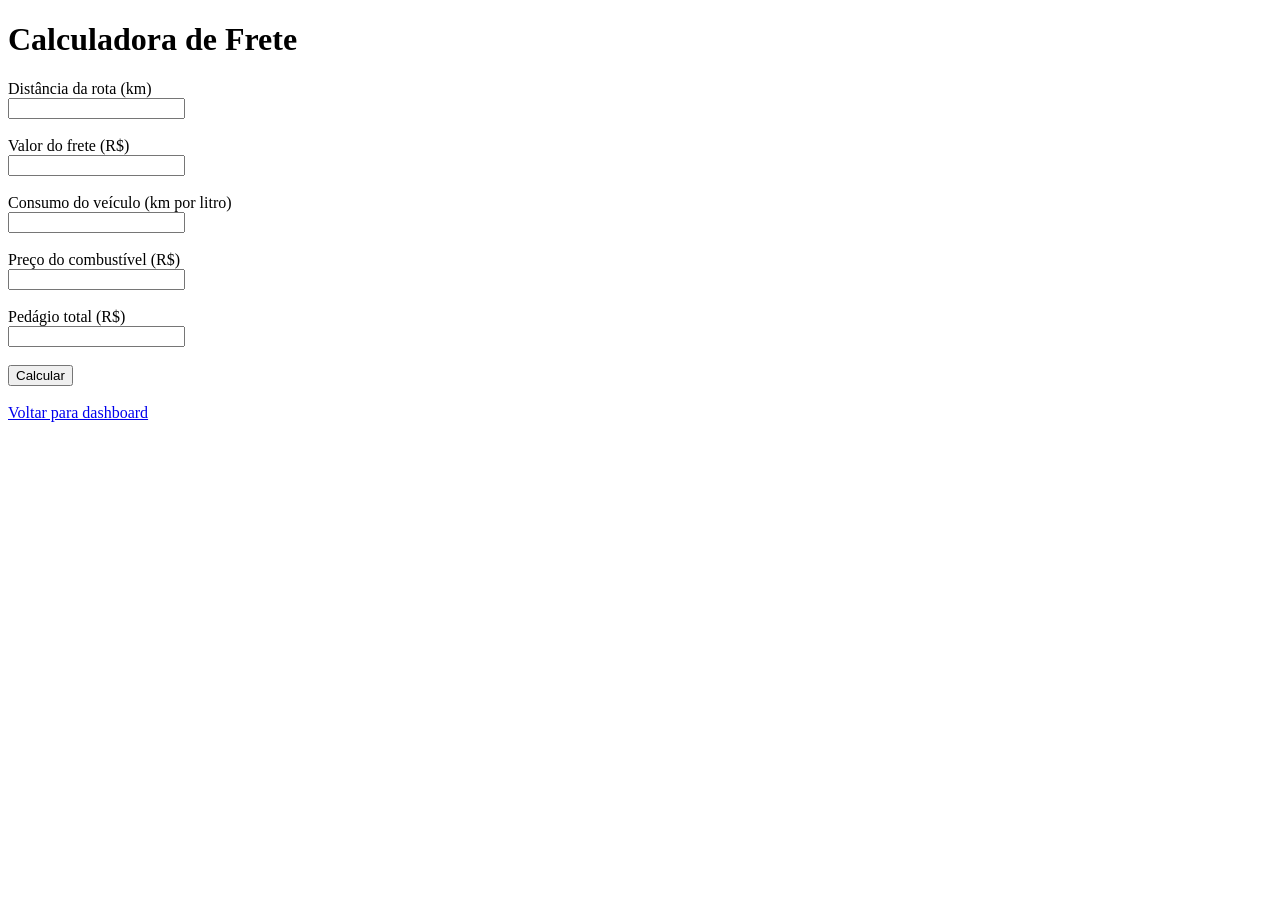
==== templates/calculadora.html @ e3d88df1 "nova interface calculadora" ====
<!DOCTYPE html>
<html>
<head>
<title>Micokrovix - Calculadora de Frete</title>
</head>

<body>

<h1>Calculadora de Frete</h1>

<form method="POST">

<label>Distância da rota (km)</label><br>
<input type="number" name="km" required><br><br>

<label>Valor do frete (R$)</label><br>
<input type="number" name="valor_frete" required><br><br>

<label>Consumo do veículo (km por litro)</label><br>
<input type="number" step="0.1" name="consumo" required><br><br>

<label>Preço do combustível (R$)</label><br>
<input type="number" step="0.01" name="preco_combustivel" required><br><br>

<label>Pedágio total (R$)</label><br>
<input type="number" name="pedagio" required><br><br>

<button type="submit">Calcular</button>

</form>

<br>
<a href="/dashboard">Voltar para dashboard</a>

</body>
</html>
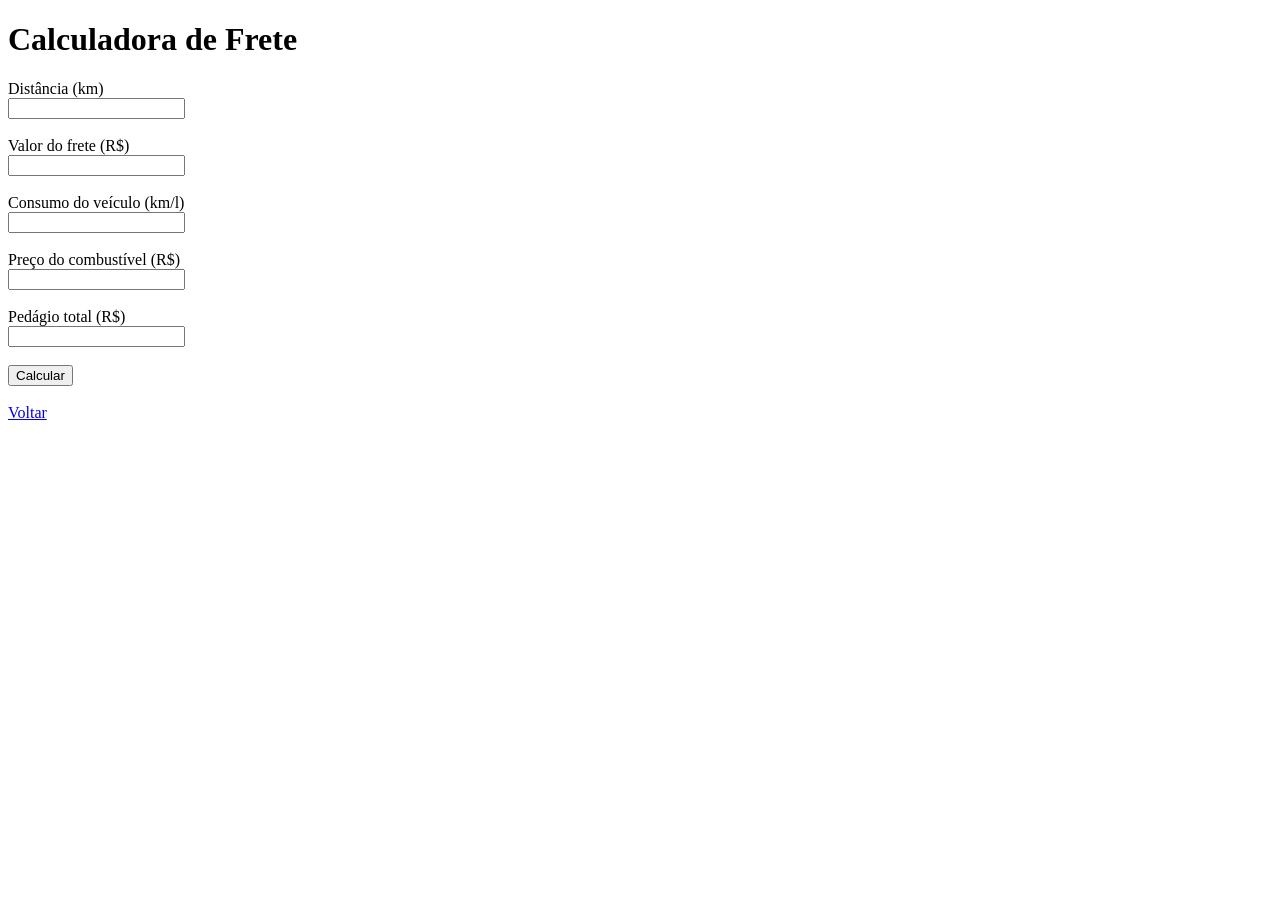
==== commit b7e41864: "corrige formulario calculadora" ====
--- a/templates/calculadora.html
+++ b/templates/calculadora.html
@@ -1,7 +1,7 @@
 <!DOCTYPE html>
 <html>
 <head>
-<title>Micokrovix - Calculadora de Frete</title>
+<title>Micokrovix - Calculadora</title>
 </head>
 
 <body>
@@ -10,19 +10,19 @@
 
 <form method="POST">
 
-<label>Distância da rota (km)</label><br>
+Distância (km)<br>
 <input type="number" name="km" required><br><br>
 
-<label>Valor do frete (R$)</label><br>
+Valor do frete (R$)<br>
 <input type="number" name="valor_frete" required><br><br>
 
-<label>Consumo do veículo (km por litro)</label><br>
+Consumo do veículo (km/l)<br>
 <input type="number" step="0.1" name="consumo" required><br><br>
 
-<label>Preço do combustível (R$)</label><br>
+Preço do combustível (R$)<br>
 <input type="number" step="0.01" name="preco_combustivel" required><br><br>
 
-<label>Pedágio total (R$)</label><br>
+Pedágio total (R$)<br>
 <input type="number" name="pedagio" required><br><br>
 
 <button type="submit">Calcular</button>
@@ -30,7 +30,7 @@
 </form>
 
 <br>
-<a href="/dashboard">Voltar para dashboard</a>
+<a href="/dashboard">Voltar</a>
 
 </body>
 </html>
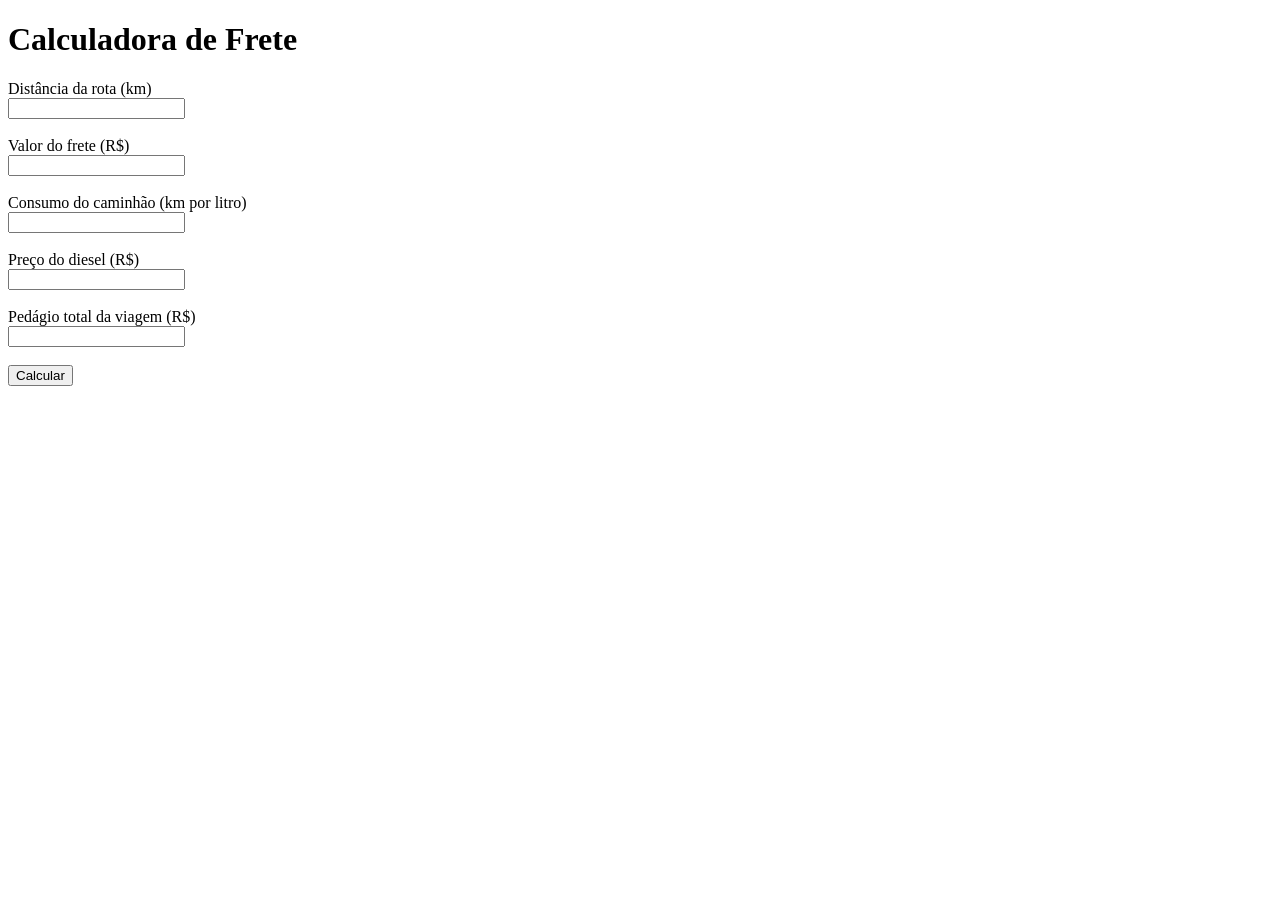
==== commit a25836d1: "corrige campo km" ====
--- a/templates/calculadora.html
+++ b/templates/calculadora.html
@@ -1,7 +1,7 @@
 <!DOCTYPE html>
 <html>
 <head>
-<title>Micokrovix - Calculadora</title>
+<title>Micokrovix - Calculadora de Frete</title>
 </head>
 
 <body>
@@ -10,27 +10,29 @@
 
 <form method="POST">
 
-Distância (km)<br>
-<input type="number" name="km" required><br><br>
+<label>Distância da rota (km)</label><br>
+<input type="number" name="km" required>
+<br><br>
 
-Valor do frete (R$)<br>
-<input type="number" name="valor_frete" required><br><br>
+<label>Valor do frete (R$)</label><br>
+<input type="number" step="0.01" name="valor_frete" required>
+<br><br>
 
-Consumo do veículo (km/l)<br>
-<input type="number" step="0.1" name="consumo" required><br><br>
+<label>Consumo do caminhão (km por litro)</label><br>
+<input type="number" step="0.1" name="consumo" required>
+<br><br>
 
-Preço do combustível (R$)<br>
-<input type="number" step="0.01" name="preco_combustivel" required><br><br>
+<label>Preço do diesel (R$)</label><br>
+<input type="number" step="0.01" name="preco_combustivel" required>
+<br><br>
 
-Pedágio total (R$)<br>
-<input type="number" name="pedagio" required><br><br>
+<label>Pedágio total da viagem (R$)</label><br>
+<input type="number" step="0.01" name="pedagio" required>
+<br><br>
 
 <button type="submit">Calcular</button>
 
 </form>
 
-<br>
-<a href="/dashboard">Voltar</a>
-
 </body>
 </html>
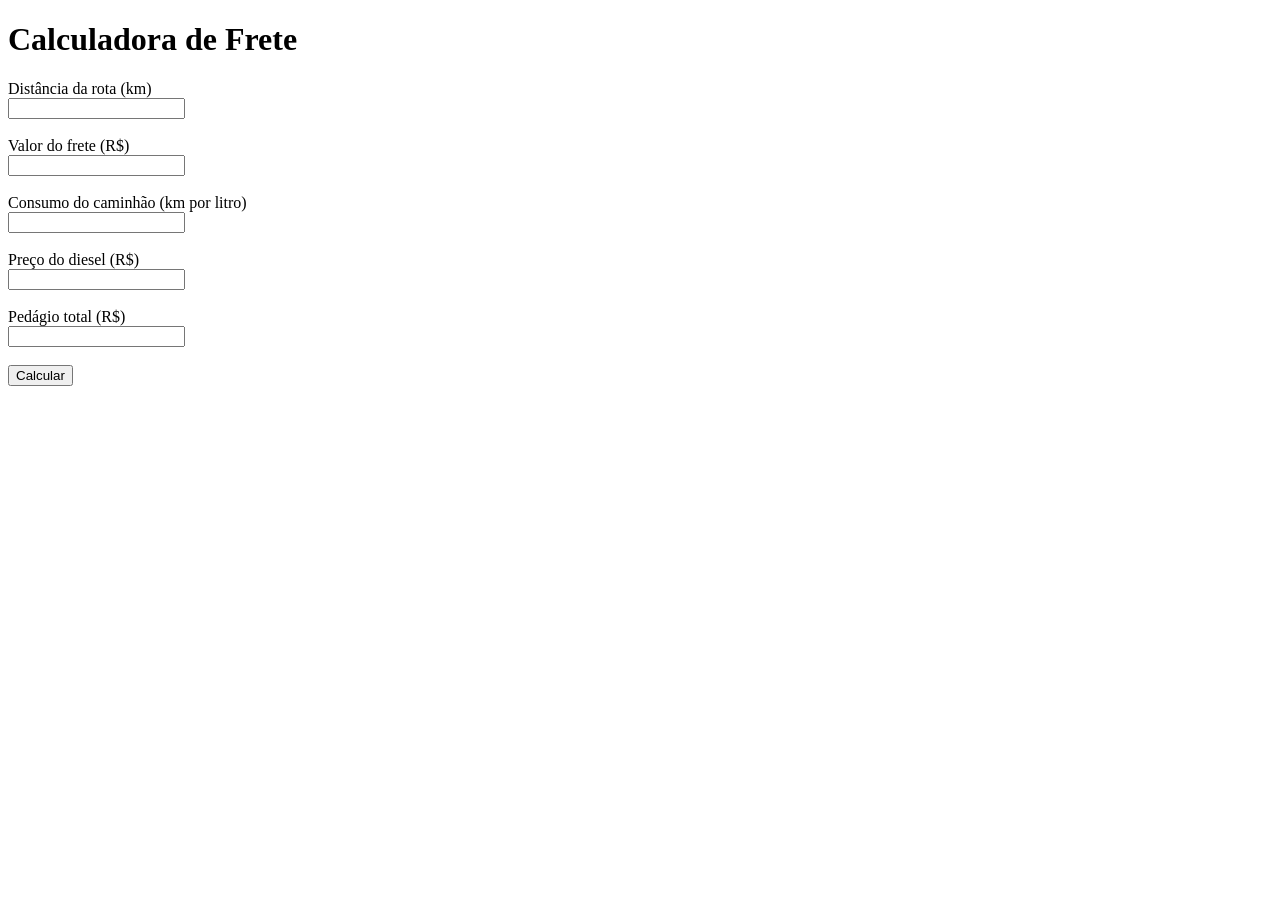
==== commit 4f2df69e: "campos completos calculadora" ====
--- a/templates/calculadora.html
+++ b/templates/calculadora.html
@@ -1,9 +1,8 @@
 <!DOCTYPE html>
 <html>
 <head>
-<title>Micokrovix - Calculadora de Frete</title>
+    <title>Calculadora de Frete</title>
 </head>
-
 <body>
 
 <h1>Calculadora de Frete</h1>
@@ -11,24 +10,19 @@
 <form method="POST">
 
 <label>Distância da rota (km)</label><br>
-<input type="number" name="km" required>
-<br><br>
+<input type="number" name="km" required><br><br>
 
 <label>Valor do frete (R$)</label><br>
-<input type="number" step="0.01" name="valor_frete" required>
-<br><br>
+<input type="number" name="valor_frete" step="0.01" required><br><br>
 
 <label>Consumo do caminhão (km por litro)</label><br>
-<input type="number" step="0.1" name="consumo" required>
-<br><br>
+<input type="number" name="consumo" step="0.01" required><br><br>
 
 <label>Preço do diesel (R$)</label><br>
-<input type="number" step="0.01" name="preco_combustivel" required>
-<br><br>
+<input type="number" name="preco_combustivel" step="0.01" required><br><br>
 
-<label>Pedágio total da viagem (R$)</label><br>
-<input type="number" step="0.01" name="pedagio" required>
-<br><br>
+<label>Pedágio total (R$)</label><br>
+<input type="number" name="pedagio" step="0.01" required><br><br>
 
 <button type="submit">Calcular</button>
 
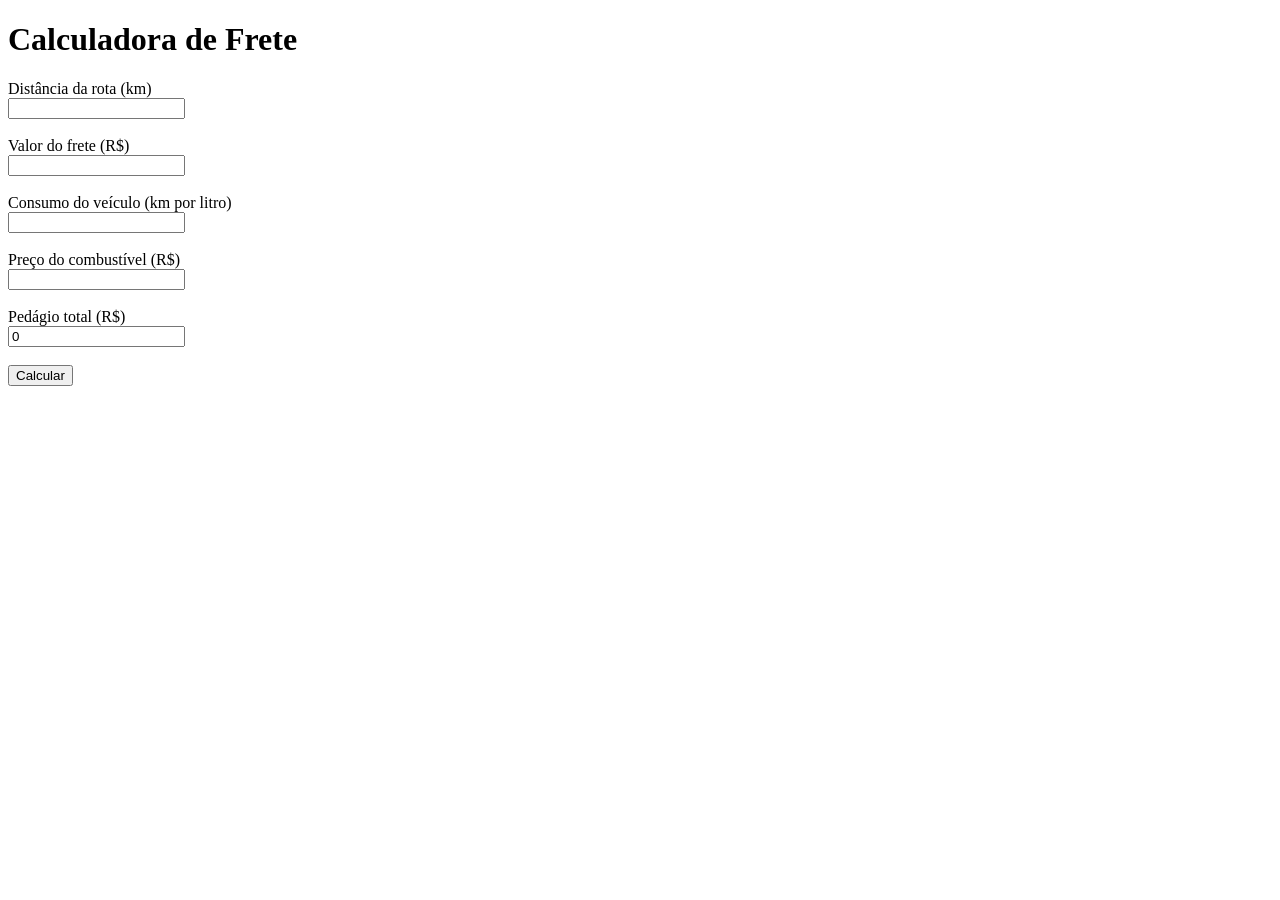
==== commit 45ab8aa2: "Add HTML template for freight calculator" ====
--- a/templates/calculadora.html
+++ b/templates/calculadora.html
@@ -1,8 +1,9 @@
 <!DOCTYPE html>
 <html>
 <head>
-    <title>Calculadora de Frete</title>
+<title>Calculadora Micokrovix</title>
 </head>
+
 <body>
 
 <h1>Calculadora de Frete</h1>
@@ -10,19 +11,19 @@
 <form method="POST">
 
 <label>Distância da rota (km)</label><br>
-<input type="number" name="km" required><br><br>
+<input type="number" step="0.1" name="km" required><br><br>
 
 <label>Valor do frete (R$)</label><br>
-<input type="number" name="valor_frete" step="0.01" required><br><br>
+<input type="number" step="0.01" name="valor_frete" required><br><br>
 
-<label>Consumo do caminhão (km por litro)</label><br>
-<input type="number" name="consumo" step="0.01" required><br><br>
+<label>Consumo do veículo (km por litro)</label><br>
+<input type="number" step="0.1" name="consumo" required><br><br>
 
-<label>Preço do diesel (R$)</label><br>
-<input type="number" name="preco_combustivel" step="0.01" required><br><br>
+<label>Preço do combustível (R$)</label><br>
+<input type="number" step="0.01" name="preco_combustivel" required><br><br>
 
 <label>Pedágio total (R$)</label><br>
-<input type="number" name="pedagio" step="0.01" required><br><br>
+<input type="number" step="0.01" name="pedagio" value="0"><br><br>
 
 <button type="submit">Calcular</button>
 
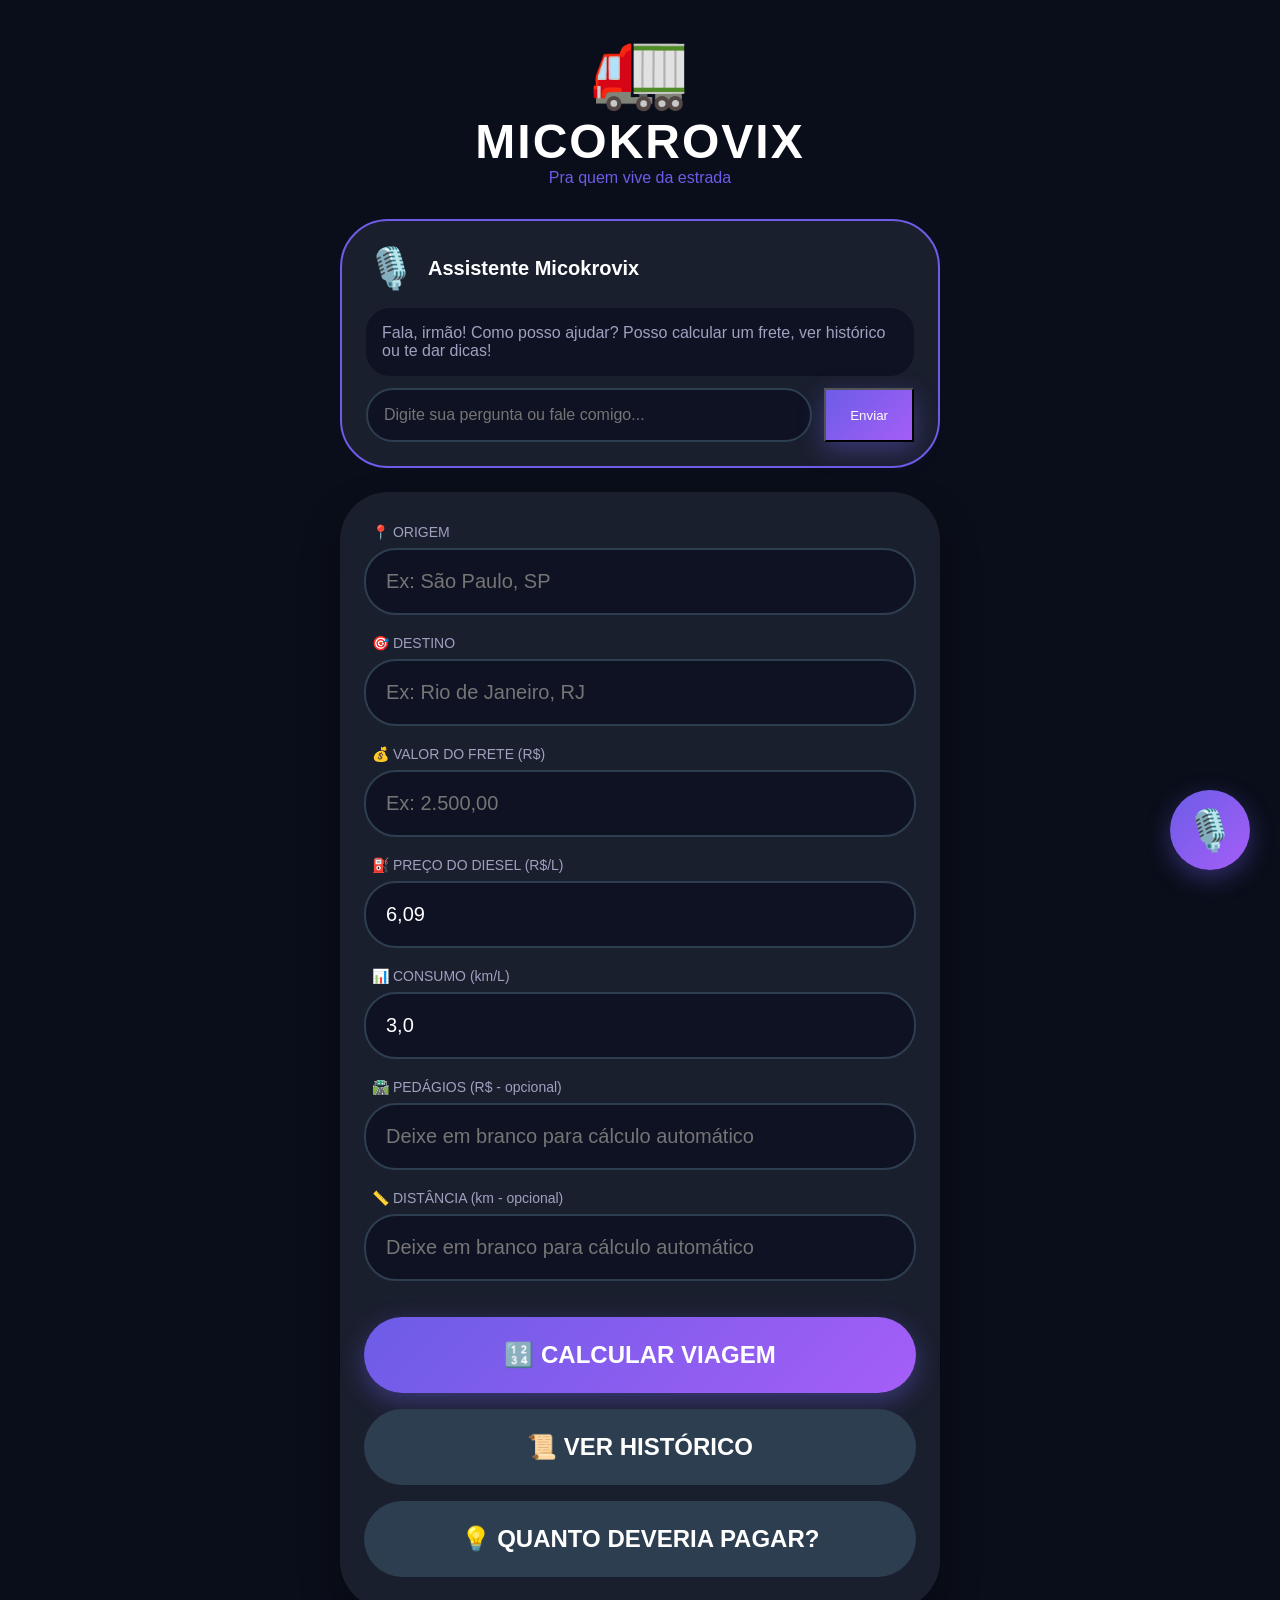
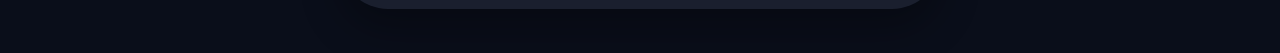
==== commit 7a86abbd: "Versao final com pedagogio automatico e interface roxa" ====
--- a/templates/calculadora.html
+++ b/templates/calculadora.html
@@ -1,33 +1,494 @@
 <!DOCTYPE html>
-<html>
+<html lang="pt-br">
 <head>
-<title>Calculadora Micokrovix</title>
+    <meta charset="UTF-8">
+    <meta name="viewport" content="width=device-width, initial-scale=1.0, user-scalable=yes">
+    <title>Micokrovix - Assistente de Frete</title>
+    <style>
+        * { margin: 0; padding: 0; box-sizing: border-box; }
+        body { background: #0a0e1a; font-family: -apple-system, BlinkMacSystemFont, 'Segoe UI', Roboto, sans-serif; padding: 20px; min-height: 100vh; }
+        .container { max-width: 600px; margin: 0 auto; }
+        .header { text-align: center; margin-bottom: 32px; }
+        .logo { font-size: 80px; animation: bounce 2s infinite; }
+        @keyframes bounce { 0%, 100% { transform: translateY(0); } 50% { transform: translateY(-10px); } }
+        h1 { color: white; font-size: 48px; letter-spacing: 2px; }
+        .sub { color: #6c5ce7; font-size: 16px; }
+        .card { background: #1a1f2e; border-radius: 48px; padding: 32px 24px; margin-bottom: 24px; box-shadow: 0 20px 40px rgba(0,0,0,0.3); }
+        .input-group { margin-bottom: 20px; }
+        label { display: block; color: #a0a0c0; font-size: 14px; margin-bottom: 8px; margin-left: 8px; }
+        input { width: 100%; padding: 20px; font-size: 20px; background: #0f1222; border: 2px solid #2d3e50; border-radius: 32px; color: white; transition: all 0.3s; }
+        input:focus { outline: none; border-color: #6c5ce7; background: #1a1f2e; }
+        .btn { width: 100%; padding: 24px; font-size: 24px; font-weight: bold; border: none; border-radius: 48px; cursor: pointer; transition: transform 0.1s; margin-top: 16px; }
+        .btn:active { transform: scale(0.98); }
+        .btn-primary { background: linear-gradient(135deg, #6c5ce7, #a55ef7); color: white; box-shadow: 0 8px 24px rgba(108,92,231,0.4); }
+        .btn-secondary { background: #2d3e50; color: white; }
+        .result-card { background: linear-gradient(135deg, #1a1f2e, #0f1222); border-radius: 48px; padding: 32px; margin-bottom: 24px; border: 1px solid #2d3e50; }
+        .profit-value { font-size: 64px; font-weight: bold; text-align: center; margin: 16px 0; }
+        .profit-positive { color: #00b894; }
+        .profit-negative { color: #d63031; }
+        .status-badge { padding: 20px; border-radius: 48px; text-align: center; font-size: 24px; font-weight: bold; margin: 16px 0; }
+        .status-good { background: #00b894; color: white; }
+        .status-medium { background: #fdcb6e; color: #2d3436; }
+        .status-bad { background: #d63031; color: white; }
+        .detail-row { display: flex; justify-content: space-between; padding: 12px 0; border-bottom: 1px solid #2d3e50; color: #a0a0c0; }
+        .detail-value { color: white; font-weight: bold; }
+        .voice-button { position: fixed; bottom: 30px; right: 30px; width: 80px; height: 80px; background: linear-gradient(135deg, #6c5ce7, #a55ef7); border-radius: 50%; display: flex; align-items: center; justify-content: center; font-size: 40px; box-shadow: 0 8px 24px rgba(108,92,231,0.4); cursor: pointer; transition: transform 0.2s; z-index: 1000; }
+        .voice-button:active { transform: scale(0.95); }
+        .assistant-panel { background: #1a1f2e; border-radius: 48px; padding: 24px; margin-bottom: 24px; border: 2px solid #6c5ce7; }
+        .assistant-header { display: flex; align-items: center; gap: 12px; margin-bottom: 16px; }
+        .assistant-avatar { font-size: 40px; }
+        .assistant-name { color: white; font-size: 20px; font-weight: bold; }
+        .assistant-message { background: #0f1222; border-radius: 24px; padding: 16px; color: #a0a0c0; margin-bottom: 12px; font-size: 16px; }
+        .assistant-input { display: flex; gap: 12px; }
+        .assistant-input input { flex: 1; padding: 16px; font-size: 16px; margin: 0; }
+        .assistant-input button { width: auto; padding: 16px 24px; margin: 0; }
+        .loading { display: inline-block; width: 24px; height: 24px; border: 3px solid rgba(255,255,255,0.3); border-radius: 50%; border-top-color: white; animation: spin 1s ease-in-out infinite; }
+        @keyframes spin { to { transform: rotate(360deg); } }
+        @media (max-width: 600px) {
+            body { padding: 12px; }
+            .profit-value { font-size: 44px; }
+            .btn { font-size: 20px; padding: 20px; }
+            input { font-size: 18px; padding: 16px; }
+            .voice-button { width: 60px; height: 60px; font-size: 30px; bottom: 20px; right: 20px; }
+        }
+    </style>
 </head>
-
 <body>
-
-<h1>Calculadora de Frete</h1>
-
-<form method="POST">
-
-<label>Distância da rota (km)</label><br>
-<input type="number" step="0.1" name="km" required><br><br>
-
-<label>Valor do frete (R$)</label><br>
-<input type="number" step="0.01" name="valor_frete" required><br><br>
-
-<label>Consumo do veículo (km por litro)</label><br>
-<input type="number" step="0.1" name="consumo" required><br><br>
-
-<label>Preço do combustível (R$)</label><br>
-<input type="number" step="0.01" name="preco_combustivel" required><br><br>
-
-<label>Pedágio total (R$)</label><br>
-<input type="number" step="0.01" name="pedagio" value="0"><br><br>
-
-<button type="submit">Calcular</button>
-
-</form>
-
+    <div class="container">
+        <div class="header">
+            <div class="logo">🚛</div>
+            <h1>MICOKROVIX</h1>
+            <div class="sub">Pra quem vive da estrada</div>
+        </div>
+        
+        <!-- PAINEL DA ASSISTENTE IA -->
+        <div class="assistant-panel" id="assistantPanel">
+            <div class="assistant-header">
+                <div class="assistant-avatar">🎙️</div>
+                <div class="assistant-name">Assistente Micokrovix</div>
+            </div>
+            <div class="assistant-message" id="assistantMessage">
+                Fala, irmão! Como posso ajudar? Posso calcular um frete, ver histórico ou te dar dicas!
+            </div>
+            <div class="assistant-input">
+                <input type="text" id="assistantInput" placeholder="Digite sua pergunta ou fale comigo...">
+                <button class="btn-primary" onclick="sendAssistantMessage()" style="padding: 16px 24px;">Enviar</button>
+            </div>
+        </div>
+        
+        <!-- FORMULÁRIO -->
+        <div class="card">
+            <div class="input-group">
+                <label>📍 ORIGEM</label>
+                <input type="text" id="origem" placeholder="Ex: São Paulo, SP" autocomplete="off">
+            </div>
+            <div class="input-group">
+                <label>🎯 DESTINO</label>
+                <input type="text" id="destino" placeholder="Ex: Rio de Janeiro, RJ" autocomplete="off">
+            </div>
+            <div class="input-group">
+                <label>💰 VALOR DO FRETE (R$)</label>
+                <input type="text" id="valor_frete" placeholder="Ex: 2.500,00">
+            </div>
+            <div class="input-group">
+                <label>⛽ PREÇO DO DIESEL (R$/L)</label>
+                <input type="text" id="preco_diesel" value="6,09">
+            </div>
+            <div class="input-group">
+                <label>📊 CONSUMO (km/L)</label>
+                <input type="text" id="consumo" value="3,0">
+            </div>
+            <div class="input-group">
+                <label>🛣️ PEDÁGIOS (R$ - opcional)</label>
+                <input type="text" id="pedagio" placeholder="Deixe em branco para cálculo automático">
+            </div>
+            <div class="input-group">
+                <label>📏 DISTÂNCIA (km - opcional)</label>
+                <input type="text" id="distancia" placeholder="Deixe em branco para cálculo automático">
+            </div>
+            
+            <button class="btn btn-primary" onclick="calculateTrip()" id="calcBtn">
+                🔢 CALCULAR VIAGEM
+            </button>
+            <button class="btn btn-secondary" onclick="showHistory()">
+                📜 VER HISTÓRICO
+            </button>
+            <button class="btn btn-secondary" onclick="checkFairPrice()">
+                💡 QUANTO DEVERIA PAGAR?
+            </button>
+        </div>
+        
+        <div id="resultado"></div>
+        <div id="historico"></div>
+    </div>
+    
+    <div class="voice-button" onclick="startVoice()">
+        🎙️
+    </div>
+    
+    <script>
+        const API_URL = window.location.origin;
+        let vozAtual = null;
+        
+        // =========================
+        // FUNÇÃO PARA FALAR EM VOZ ALTA (COM VOZ NATURAL DO CHROME)
+        // =========================
+        function speak(text) {
+            if (!('speechSynthesis' in window)) {
+                console.log('Voz não suportada');
+                return;
+            }
+            
+            // Cancelar qualquer fala anterior
+            window.speechSynthesis.cancel();
+            
+            // Esperar vozes carregarem
+            const trySpeak = () => {
+                const utterance = new SpeechSynthesisUtterance(text);
+                utterance.lang = 'pt-BR';
+                utterance.rate = 0.85;  // Mais natural
+                utterance.pitch = 1.0;
+                
+                // Tentar pegar voz feminina natural do Google
+                const voices = window.speechSynthesis.getVoices();
+                const ptVoice = voices.find(v => v.lang === 'pt-BR' && (v.name.includes('Google') || v.name.includes('Natural')));
+                if (ptVoice) {
+                    utterance.voice = ptVoice;
+                }
+                
+                window.speechSynthesis.speak(utterance);
+            };
+            
+            // Se vozes já carregaram, fala direto
+            if (window.speechSynthesis.getVoices().length > 0) {
+                trySpeak();
+            } else {
+                // Aguarda carregar as vozes
+                window.speechSynthesis.onvoiceschanged = trySpeak;
+            }
+        }
+        
+        // =========================
+        // ATUALIZAR MENSAGEM DA ASSISTENTE
+        // =========================
+        function updateAssistantMessage(text, speakIt = true) {
+            const msgDiv = document.getElementById('assistantMessage');
+            msgDiv.innerHTML = text;
+            if (speakIt) {
+                speak(text);
+            }
+        }
+        
+        // =========================
+        // ENVIAR MENSAGEM DIGITADA
+        // =========================
+        async function sendAssistantMessage() {
+            const input = document.getElementById('assistantInput');
+            const msg = input.value.trim();
+            if (!msg) return;
+            
+            updateAssistantMessage(`🎤 Você: ${msg}`, false);
+            input.value = '';
+            
+            await processCommand(msg);
+        }
+        
+        // =========================
+        // PROCESSAR COMANDO DE VOZ/TEXTO
+        // =========================
+        async function processCommand(text) {
+            const lowerText = text.toLowerCase();
+            
+            // Verificar se quer calcular
+            if (lowerText.includes('calcular') || lowerText.includes('frete') || lowerText.includes('nova viagem')) {
+                const origem = document.getElementById('origem').value;
+                const destino = document.getElementById('destino').value;
+                
+                if (!origem || !destino) {
+                    updateAssistantMessage('Fala a origem e o destino primeiro, irmão! Depois me fala o valor do frete.');
+                } else {
+                    updateAssistantMessage(`Vamos calcular de ${origem} para ${destino}. Qual o valor do frete, irmão?`);
+                }
+                return;
+            }
+            
+            // Verificar se é um número (valor do frete)
+            const numberMatch = text.match(/(\d+[.,]?\d*)/);
+            if (numberMatch && !lowerText.includes('histórico') && !lowerText.includes('preço') && !lowerText.includes('mostrar')) {
+                const valor = numberMatch[0].replace(',', '.');
+                document.getElementById('valor_frete').value = valor;
+                updateAssistantMessage(`Recebi o valor R$ ${valor}. Vou calcular agora!`);
+                setTimeout(() => calculateTrip(), 500);
+                return;
+            }
+            
+            // Histórico
+            if (lowerText.includes('histórico') || lowerText.includes('ultimas') || lowerText.includes('mostrar viagens')) {
+                updateAssistantMessage('Buscando suas últimas viagens...');
+                showHistory();
+                return;
+            }
+            
+            // Preço justo
+            if (lowerText.includes('preço justo') || lowerText.includes('quanto paga') || lowerText.includes('média')) {
+                const origem = document.getElementById('origem').value;
+                const destino = document.getElementById('destino').value;
+                if (origem && destino) {
+                    updateAssistantMessage(`Consultando o preço justo para ${origem} até ${destino}...`);
+                    checkFairPrice();
+                } else {
+                    updateAssistantMessage('Primeiro me fala a origem e o destino, irmão!');
+                }
+                return;
+            }
+            
+            // Ajuda
+            if (lowerText.includes('ajuda') || lowerText.includes('como funciona') || lowerText.includes('o que você faz')) {
+                updateAssistantMessage('Fala "calcular" pra começar um novo frete, "histórico" pra ver suas viagens ou "preço justo" pra saber a média da rota. Pode falar o valor do frete que eu calculo na hora! Também calculo pedágio automaticamente!');
+                return;
+            }
+            
+            // Saudação
+            if (lowerText.includes('olá') || lowerText.includes('oi') || lowerText.includes('bom dia') || lowerText.includes('boa tarde')) {
+                updateAssistantMessage('Olá, irmão! Tudo bem? Como posso ajudar você hoje?');
+                return;
+            }
+            
+            // Resposta padrão
+            updateAssistantMessage(`Entendi "${text}". Fala "calcular", "histórico", "preço justo" ou me dá o valor do frete que eu calculo na hora!`);
+        }
+        
+        // =========================
+        // FUNÇÃO PRINCIPAL DE CÁLCULO
+        // =========================
+        async function calculateTrip() {
+            const btn = document.getElementById('calcBtn');
+            const originalText = btn.innerHTML;
+            btn.innerHTML = '<span class="loading"></span> CALCULANDO...';
+            btn.disabled = true;
+            
+            try {
+                const data = {
+                    origem: document.getElementById('origem').value,
+                    destino: document.getElementById('destino').value,
+                    distancia: parseFloat(document.getElementById('distancia').value.replace(',', '.')) || 0,
+                    valor_frete: document.getElementById('valor_frete').value,
+                    consumo: parseFloat(document.getElementById('consumo').value.replace(',', '.')),
+                    preco_diesel: document.getElementById('preco_diesel').value,
+                    pedagio: document.getElementById('pedagio').value.replace(',', '.') || 0
+                };
+                
+                if (!data.origem || !data.destino || !data.valor_frete) {
+                    alert('Preencha origem, destino e valor do frete, irmão!');
+                    return;
+                }
+                
+                const response = await fetch(API_URL + '/api/calculate', {
+                    method: 'POST',
+                    headers: { 'Content-Type': 'application/json' },
+                    body: JSON.stringify(data)
+                });
+                
+                const r = await response.json();
+                displayResult(r);
+                
+                // Falar o resultado em voz alta de forma mais natural
+                const profitText = r.lucro >= 0 ? `lucro de ${formatCurrency(r.lucro)}` : `prejuízo de ${formatCurrency(Math.abs(r.lucro))}`;
+                const pedagioText = r.pedagio > 0 ? `com pedágio de ${formatCurrency(r.pedagio)}` : 'sem pedágio';
+                speak(`Viagem calculada, irmão! Distância ${r.distancia} quilômetros. Custo total ${formatCurrency(r.custo_total)}. ${profitText}. Margem de ${r.margem} por cento. ${r.mensagem}`);
+                
+            } catch (error) {
+                alert('Erro ao calcular. Tenta de novo, irmão!');
+            } finally {
+                btn.innerHTML = originalText;
+                btn.disabled = false;
+            }
+        }
+        
+        function formatCurrency(value) {
+            return new Intl.NumberFormat('pt-BR', { style: 'currency', currency: 'BRL' }).format(value);
+        }
+        
+        function displayResult(r) {
+            const profitClass = r.lucro >= 0 ? 'profit-positive' : 'profit-negative';
+            const profitSign = r.lucro >= 0 ? '+' : '';
+            
+            let statusClass = '';
+            if (r.status_class === 'good') statusClass = 'status-good';
+            else if (r.status_class === 'medium') statusClass = 'status-medium';
+            else statusClass = 'status-bad';
+            
+            document.getElementById('resultado').innerHTML = `
+                <div class="result-card">
+                    <div class="profit-value ${profitClass}">
+                        ${profitSign}${formatCurrency(Math.abs(r.lucro))}
+                    </div>
+                    <div class="status-badge ${statusClass}">
+                        ${r.status}
+                    </div>
+                    <div style="text-align: center; color: #a0a0c0; margin-bottom: 24px;">
+                        ${r.mensagem}
+                    </div>
+                    <div class="detail-row">
+                        <span>📏 Distância</span>
+                        <span class="detail-value">${r.distancia} km</span>
+                    </div>
+                    <div class="detail-row">
+                        <span>⛽ Combustível</span>
+                        <span class="detail-value">${formatCurrency(r.combustivel)}</span>
+                    </div>
+                    <div class="detail-row">
+                        <span>🔧 Manutenção (R$0,35/km)</span>
+                        <span class="detail-value">${formatCurrency(r.manutencao)}</span>
+                    </div>
+                    <div class="detail-row">
+                        <span>🛣️ Pedágios</span>
+                        <span class="detail-value">${formatCurrency(r.pedagio)}</span>
+                    </div>
+                    <div class="detail-row">
+                        <span>💰 Custo Total</span>
+                        <span class="detail-value">${formatCurrency(r.custo_total)}</span>
+                    </div>
+                    <div class="detail-row">
+                        <span>📈 Margem de Lucro</span>
+                        <span class="detail-value">${r.margem}%</span>
+                    </div>
+                    <div class="detail-row">
+                        <span>💡 Lucro por km</span>
+                        <span class="detail-value">${formatCurrency(r.lucro / r.distancia)}/km</span>
+                    </div>
+                    ${r.rodovia ? `<div class="detail-row"><span>🛣️ Rota</span><span class="detail-value">${r.rodovia}</span></div>` : ''}
+                </div>
+            `;
+            
+            document.getElementById('resultado').scrollIntoView({ behavior: 'smooth' });
+        }
+        
+        async function showHistory() {
+            const historyDiv = document.getElementById('historico');
+            historyDiv.innerHTML = '<div class="card" style="text-align:center">📜 Carregando histórico...</div>';
+            
+            try {
+                const response = await fetch(API_URL + '/api/history');
+                const trips = await response.json();
+                
+                if (trips.length === 0) {
+                    historyDiv.innerHTML = '<div class="card" style="text-align:center">📭 Nenhuma viagem calculada ainda, irmão!</div>';
+                    speak('Você ainda não tem nenhuma viagem no histórico. Faz um cálculo primeiro!');
+                    return;
+                }
+                
+                let html = '<div class="card"><h3 style="color:white; margin-bottom:20px;">📜 ÚLTIMAS VIAGENS</h3>';
+                for (const t of trips.slice(0,5)) {
+                    const profitClass = t.lucro >= 0 ? 'profit-positive' : 'profit-negative';
+                    const date = new Date(t.data).toLocaleDateString('pt-BR');
+                    html += `
+                        <div class="history-item" style="background:#0f1222; border-radius:32px; padding:16px; margin-bottom:12px;">
+                            <div style="display: flex; justify-content: space-between;">
+                                <strong style="color:white;">${t.origem} → ${t.destino}</strong>
+                                <span class="${profitClass}">${formatCurrency(t.lucro)}</span>
+                            </div>
+                            <div style="display: flex; justify-content: space-between; margin-top: 8px;">
+                                <span style="color:#a0a0c0;">📏 ${t.distancia} km</span>
+                                <span style="color:#a0a0c0;">📈 ${t.margem}%</span>
+                                <span style="color:#6c5ce7;">${date}</span>
+                            </div>
+                            ${t.rodovia ? `<div style="margin-top: 8px;"><span style="color:#6c5ce7;">🛣️ ${t.rodovia}</span></div>` : ''}
+                        </div>
+                    `;
+                }
+                html += '</div>';
+                historyDiv.innerHTML = html;
+                speak(`Aqui estão suas últimas ${trips.slice(0,5).length} viagens.`);
+                
+            } catch (error) {
+                historyDiv.innerHTML = '<div class="card" style="text-align:center">❌ Erro ao carregar histórico</div>';
+            }
+        }
+        
+        async function checkFairPrice() {
+            const origem = document.getElementById('origem').value;
+            const destino = document.getElementById('destino').value;
+            
+            if (!origem || !destino) {
+                alert('Digite origem e destino primeiro, irmão!');
+                return;
+            }
+            
+            try {
+                const response = await fetch(API_URL + '/api/fair_price', {
+                    method: 'POST',
+                    headers: { 'Content-Type': 'application/json' },
+                    body: JSON.stringify({ origem, destino })
+                });
+                const data = await response.json();
+                
+                if (data.avg_price) {
+                    const msg = `Na média, essa rota paga ${formatCurrency(data.avg_price)}. Lucro médio de ${formatCurrency(data.avg_profit)} e margem de ${data.avg_margin} por cento.`;
+                    updateAssistantMessage(msg);
+                } else {
+                    updateAssistantMessage(data.message);
+                }
+            } catch (error) {
+                alert('Erro ao consultar preço justo');
+            }
+        }
+        
+        // =========================
+        // COMANDO DE VOZ
+        // =========================
+        function startVoice() {
+            if ('webkitSpeechRecognition' in window || 'SpeechRecognition' in window) {
+                const SpeechRecognition = window.webkitSpeechRecognition || window.SpeechRecognition;
+                const recognition = new SpeechRecognition();
+                recognition.lang = 'pt-BR';
+                recognition.interimResults = false;
+                recognition.start();
+                
+                recognition.onstart = () => {
+                    const voiceBtn = document.querySelector('.voice-button');
+                    voiceBtn.style.transform = 'scale(1.1)';
+                    voiceBtn.style.boxShadow = '0 0 30px rgba(108,92,231,0.8)';
+                    updateAssistantMessage('🎤 Ouvindo... Fala, irmão!', false);
+                };
+                
+                recognition.onresult = (event) => {
+                    const text = event.results[0][0].transcript;
+                    updateAssistantMessage(`🎤 Você disse: "${text}"`, false);
+                    processCommand(text);
+                };
+                
+                recognition.onend = () => {
+                    const voiceBtn = document.querySelector('.voice-button');
+                    voiceBtn.style.transform = 'scale(1)';
+                    voiceBtn.style.boxShadow = '';
+                };
+                
+                recognition.onerror = (event) => {
+                    console.log('Erro de voz:', event.error);
+                    updateAssistantMessage('Não entendi, irmão! Fala de novo ou digita aí.', false);
+                };
+            } else {
+                alert('Seu navegador não suporta voz, irmão! Usa o Chrome que funciona!');
+            }
+        }
+        
+        // Carregar vozes do Chrome
+        window.speechSynthesis.onvoiceschanged = () => {
+            console.log('Vozes carregadas');
+        };
+        
+        // Enter no input da assistente
+        document.getElementById('assistantInput').addEventListener('keypress', function(e) {
+            if (e.key === 'Enter') sendAssistantMessage();
+        });
+        
+        // Enter no formulário principal
+        document.addEventListener('keypress', function(e) {
+            if (e.key === 'Enter' && document.activeElement.tagName !== 'INPUT' && document.activeElement.id !== 'assistantInput') {
+                calculateTrip();
+            }
+        });
+    </script>
 </body>
 </html>
